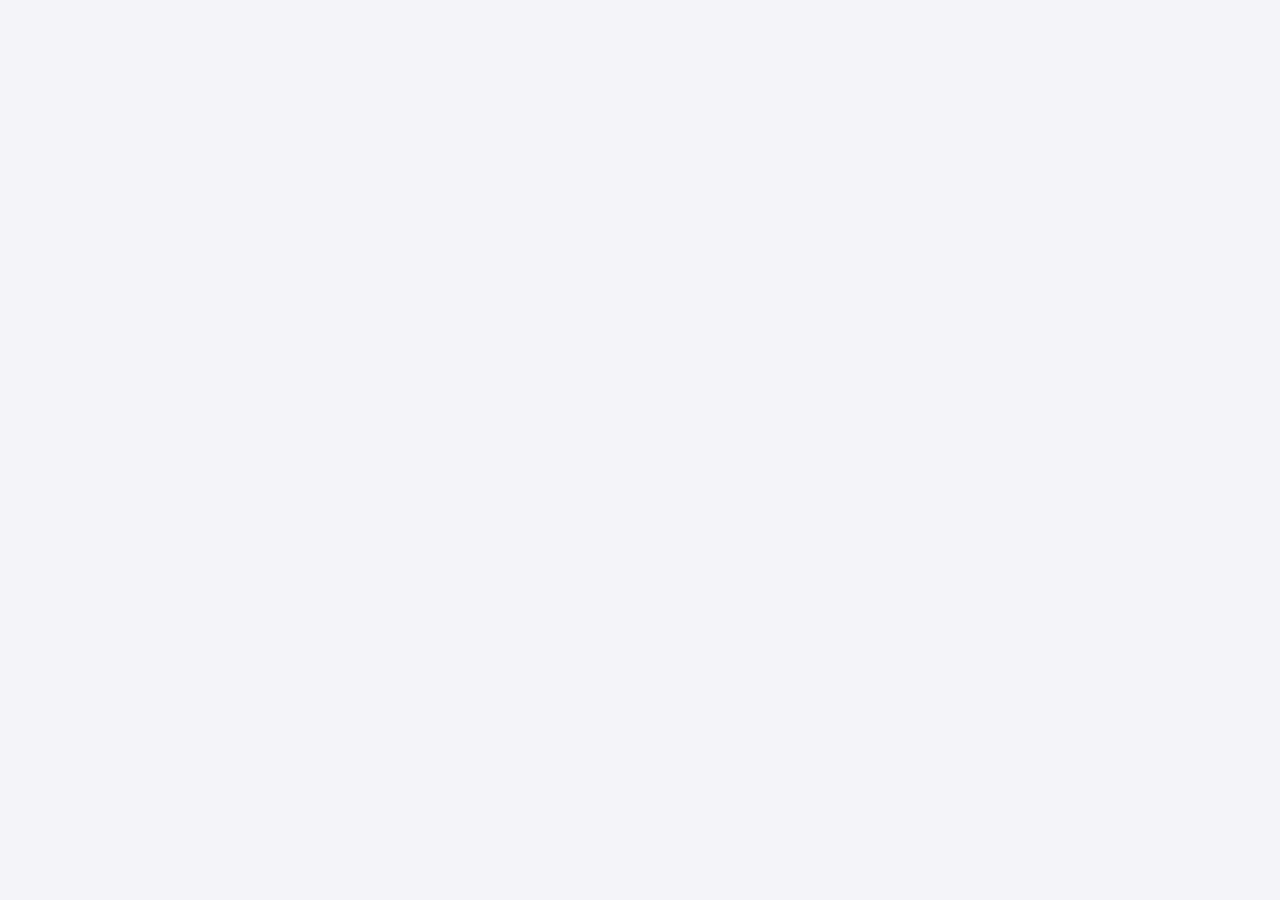
==== index.html @ 8260ff2c "done with everything need to deploy now" ====
<!DOCTYPE html>
<html lang="en">
<head>
	<meta charset="UTF-8">
	<meta name="viewport" content="width=device-width, initial-scale=1.0">
	<title>bookstore</title>
	<link rel="stylesheet" href="./css/style.css">
</head>
<body>
	<script src="./javascript/app.js"></script>
</body>
</html>
---- css/style.css ----
body
{
	font-family: Arial, sans-serif;
	background-color: #f4f4f9;
	color: #333;
}
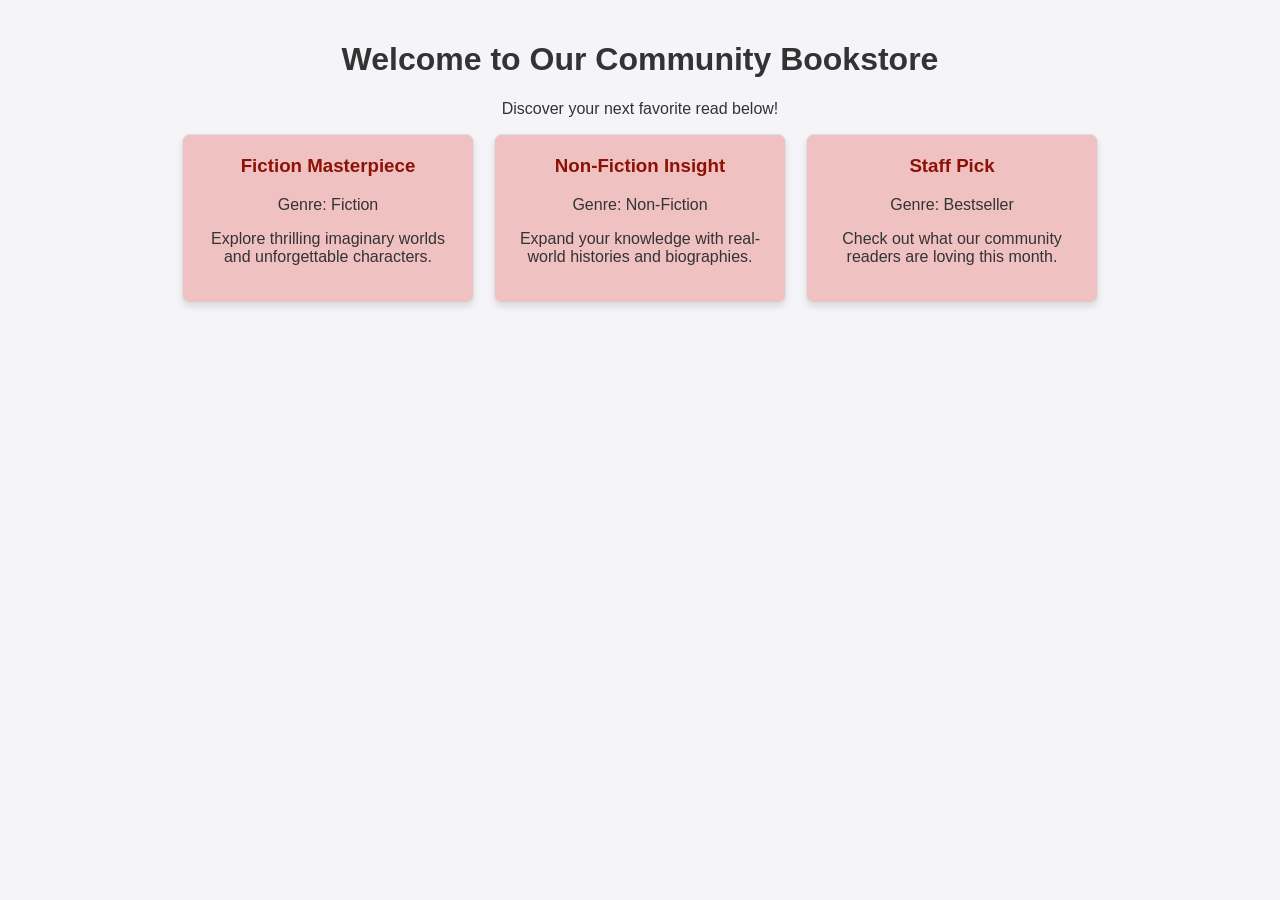
==== commit c3c7fae4: "made a small design for the html cards" ====
--- a/index.html
+++ b/index.html
@@ -7,6 +7,30 @@
 	<link rel="stylesheet" href="./css/style.css">
 </head>
 <body>
+	<header>
+		<h1>Welcome to Our Community Bookstore</h1>
+		<p>Discover your next favorite read below!</p>
+	</header>
+
+	<main class="container">
+		<div class="card">
+			<h3>Fiction Masterpiece</h3>
+			<p>Genre: Fiction</p>
+			<p>Explore thrilling imaginary worlds and unforgettable characters.</p>
+		</div>
+
+		<div class="card">
+			<h3>Non-Fiction Insight</h3>
+			<p>Genre: Non-Fiction</p>
+			<p>Expand your knowledge with real-world histories and biographies.</p>
+		</div>
+
+		<div class="card">
+			<h3>Staff Pick</h3>
+			<p>Genre: Bestseller</p>
+			<p>Check out what our community readers are loving this month.</p>
+		</div>
+	</main>
 	<script src="./javascript/app.js"></script>
 </body>
 </html>
--- a/css/style.css
+++ b/css/style.css
@@ -3,4 +3,33 @@
 	font-family: Arial, sans-serif;
 	background-color: #f4f4f9;
 	color: #333;
+	margin: 0;
+	padding: 20px;
+	text-align: center;
 }
+
+.container
+{
+	display: flex;
+	justify-content: center;
+	gap: 20px;
+	flex-wrap: wrap;
+	max-width: 1000px;
+	margin: 0 auto;
+}
+
+.card
+{
+	background-color: #f0c1c1;
+	border: 1px solid #ddd;
+	border-radius: 8px;
+	padding: 20px;
+	width: 250px;
+	box-shadow: 0 4px 6px rgba(0, 0, 0, 0.1);
+}
+
+h3
+{
+	color: #8c1106;
+	margin-top: 0;
+}
